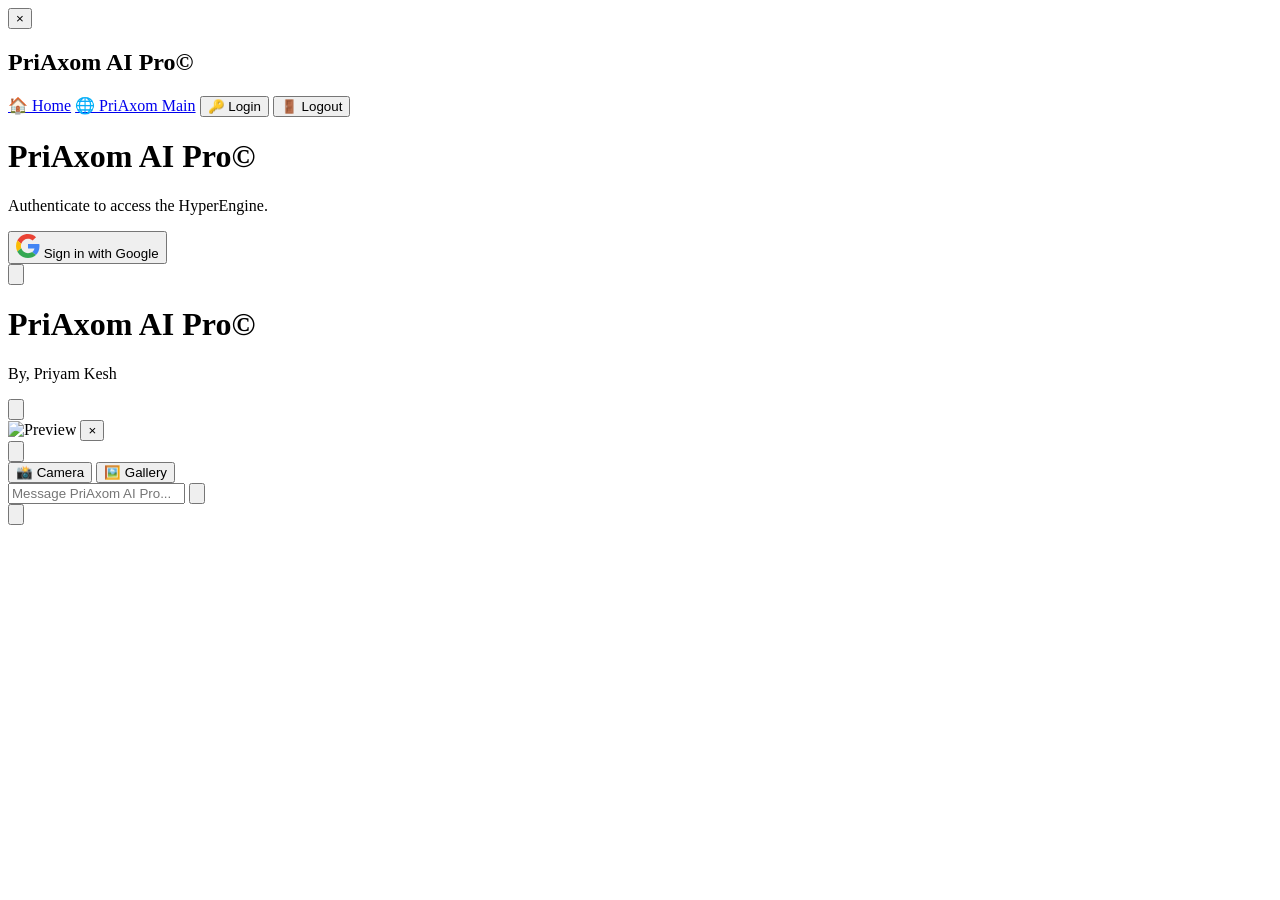
==== index.html @ 87309768 "Add initial index.html file with layout and scripts" ====
<!DOCTYPE html>
<html lang="en">
<head>
    <meta charset="UTF-8">
    <meta name="viewport" content="width=device-width, initial-scale=1.0, maximum-scale=1.0, user-scalable=no, viewport-fit=cover">
    
    <title>PriAxom AI Pro | By Priyam Kesh</title>
    <meta name="description" content="PriAxom AI Pro is an advanced, proprietary artificial intelligence developed entirely by Priyam Kesh.">
    
    <script src="https://cdn.jsdelivr.net/npm/marked/marked.min.js"></script>
    <link rel="stylesheet" href="https://cdn.jsdelivr.net/npm/katex@0.16.9/dist/katex.min.css">
    <script defer src="https://cdn.jsdelivr.net/npm/katex@0.16.9/dist/katex.min.js"></script>
    <script defer src="https://cdn.jsdelivr.net/npm/katex@0.16.9/dist/contrib/auto-render.min.js"></script>

    <link rel="preconnect" href="https://fonts.googleapis.com">
    <link rel="preconnect" href="https://fonts.gstatic.com" crossorigin>
    <link href="https://fonts.googleapis.com/css2?family=Poppins:wght@400;500;600;700&display=swap" rel="stylesheet">
    <link rel="stylesheet" href="style.css">
</head>
<body>

    <div id="sidebar-overlay" class="hidden"></div>
    <div id="sidebar-menu">
        <button id="close-sidebar" aria-label="Close Menu">&times;</button>
        <div class="sidebar-header">
            <h2 class="title">PriAxom AI Pro<span class="copyright">©</span></h2>
        </div>
        <nav class="sidebar-nav">
            <a href="#" id="nav-home">🏠 Home</a>
            <a href="https://priyamkesh.github.io/priaxom/" id="nav-priaxom">🌐 PriAxom Main</a>
            <button id="nav-login" class="nav-btn">🔑 Login</button>
            <button id="nav-logout" class="nav-btn hidden">🚪 Logout</button>
        </nav>
    </div>

    <div id="login-screen" class="login-container">
        <div class="login-box">
            <h1 class="title">PriAxom AI Pro<span class="copyright">©</span></h1>
            <p class="login-subtitle">Authenticate to access the HyperEngine.</p>
            <button id="google-login-btn" class="google-btn">
                <svg viewBox="0 0 48 48" width="24px" height="24px">
                    <path fill="#EA4335" d="M24 9.5c3.54 0 6.71 1.22 9.21 3.6l6.85-6.85C35.9 2.38 30.47 0 24 0 14.62 0 6.51 5.38 2.56 13.22l7.98 6.19C12.43 13.72 17.74 9.5 24 9.5z"></path>
                    <path fill="#4285F4" d="M46.98 24.55c0-1.57-.15-3.09-.38-4.55H24v9.02h12.94c-.58 2.96-2.26 5.48-4.78 7.18l7.73 6c4.51-4.18 7.09-10.36 7.09-17.65z"></path>
                    <path fill="#FBBC05" d="M10.53 28.59c-.48-1.45-.76-2.99-.76-4.59s.27-3.14.76-4.59l-7.98-6.19C.92 16.46 0 20.12 0 24c0 3.88.92 7.54 2.56 10.78l7.97-6.19z"></path>
                    <path fill="#34A853" d="M24 48c6.48 0 11.93-2.13 15.89-5.81l-7.73-6c-2.15 1.45-4.92 2.3-8.16 2.3-6.26 0-11.57-4.22-13.47-9.91l-7.98 6.19C6.51 42.62 14.62 48 24 48z"></path>
                    <path fill="none" d="M0 0h48v48H0z"></path>
                </svg>
                Sign in with Google
            </button>
        </div>
    </div>

    <div id="app-container" class="hidden">
        <header>
            <div class="header-left">
                <button id="menu-btn" aria-label="Open Menu">
                    <svg viewBox="0 0 24 24" fill="none" stroke="currentColor" stroke-width="2" stroke-linecap="round" stroke-linejoin="round"><line x1="3" y1="12" x2="21" y2="12"></line><line x1="3" y1="6" x2="21" y2="6"></line><line x1="3" y1="18" x2="21" y2="18"></line></svg>
                </button>
                <div class="header-titles">
                    <h1 class="title">PriAxom AI Pro<span class="copyright">©</span></h1>
                    <p class="author">By, Priyam Kesh</p>
                </div>
            </div>
            <div class="header-right">
                <button id="fullscreen-btn" aria-label="Toggle Fullscreen">
                    <svg id="fs-enter" viewBox="0 0 24 24" fill="none" stroke="currentColor" stroke-width="2" stroke-linecap="round" stroke-linejoin="round"><path d="M8 3H5a2 2 0 0 0-2 2v3m18 0V5a2 2 0 0 0-2-2h-3m0 18h3a2 2 0 0 0 2-2v-3M3 16v3a2 2 0 0 0 2 2h3"></path></svg>
                    <svg id="fs-exit" viewBox="0 0 24 24" fill="none" stroke="currentColor" stroke-width="2" stroke-linecap="round" stroke-linejoin="round" style="display: none;"><path d="M8 3v3a2 2 0 0 1-2 2H3m18 0h-3a2 2 0 0 1-2-2V3m0 18v-3a2 2 0 0 1 2-2h3M3 16h3a2 2 0 0 1 2 2v3"></path></svg>
                </button>
            </div>
        </header>

        <main class="chat-area" id="chat-history"></main>

        <div class="preview-container" id="preview-container">
            <div class="preview-box">
                <img id="image-preview" src="" alt="Preview">
                <button id="remove-image-btn">&times;</button>
            </div>
        </div>

        <footer class="input-bar">
            <div class="attach-wrapper">
                <button id="attach-btn" aria-label="Attach">
                    <svg viewBox="0 0 24 24" fill="none" stroke="currentColor" stroke-width="2.5" stroke-linecap="round" stroke-linejoin="round"><line x1="12" y1="5" x2="12" y2="19"></line><line x1="5" y1="12" x2="19" y2="12"></line></svg>
                </button>
                <div class="attach-menu" id="attach-menu">
                    <button id="camera-option">📸 Camera</button>
                    <button id="gallery-option">🖼️ Gallery</button>
                </div>
            </div>
            
            <input type="file" id="camera-input" accept="image/*" capture="environment" hidden>
            <input type="file" id="gallery-input" accept="image/*" hidden>

            <div class="input-wrapper">
                <input type="text" id="user-input" placeholder="Message PriAxom AI Pro..." autocomplete="off">
                <button id="mic-btn" aria-label="Voice Input">
                    <svg viewBox="0 0 24 24" fill="none" stroke="currentColor" stroke-width="2" stroke-linecap="round" stroke-linejoin="round"><path d="M12 2a3 3 0 0 0-3 3v7a3 3 0 0 0 6 0V5a3 3 0 0 0-3-3Z"></path><path d="M19 10v2a7 7 0 0 1-14 0v-2"></path><line x1="12" y1="19" x2="12" y2="23"></line><line x1="8" y1="23" x2="16" y2="23"></line></svg>
                </button>
            </div>

            <button id="send-btn" aria-label="Send">
                <svg viewBox="0 0 24 24" fill="none" stroke="currentColor" stroke-width="2.5" stroke-linecap="round" stroke-linejoin="round">
                    <line x1="12" y1="19" x2="12" y2="5"></line>
                    <polyline points="5 12 12 5 19 12"></polyline>
                </svg>
            </button>
        </footer>
    </div>

    <script type="module" src="script.js"></script>
</body>
  </html>
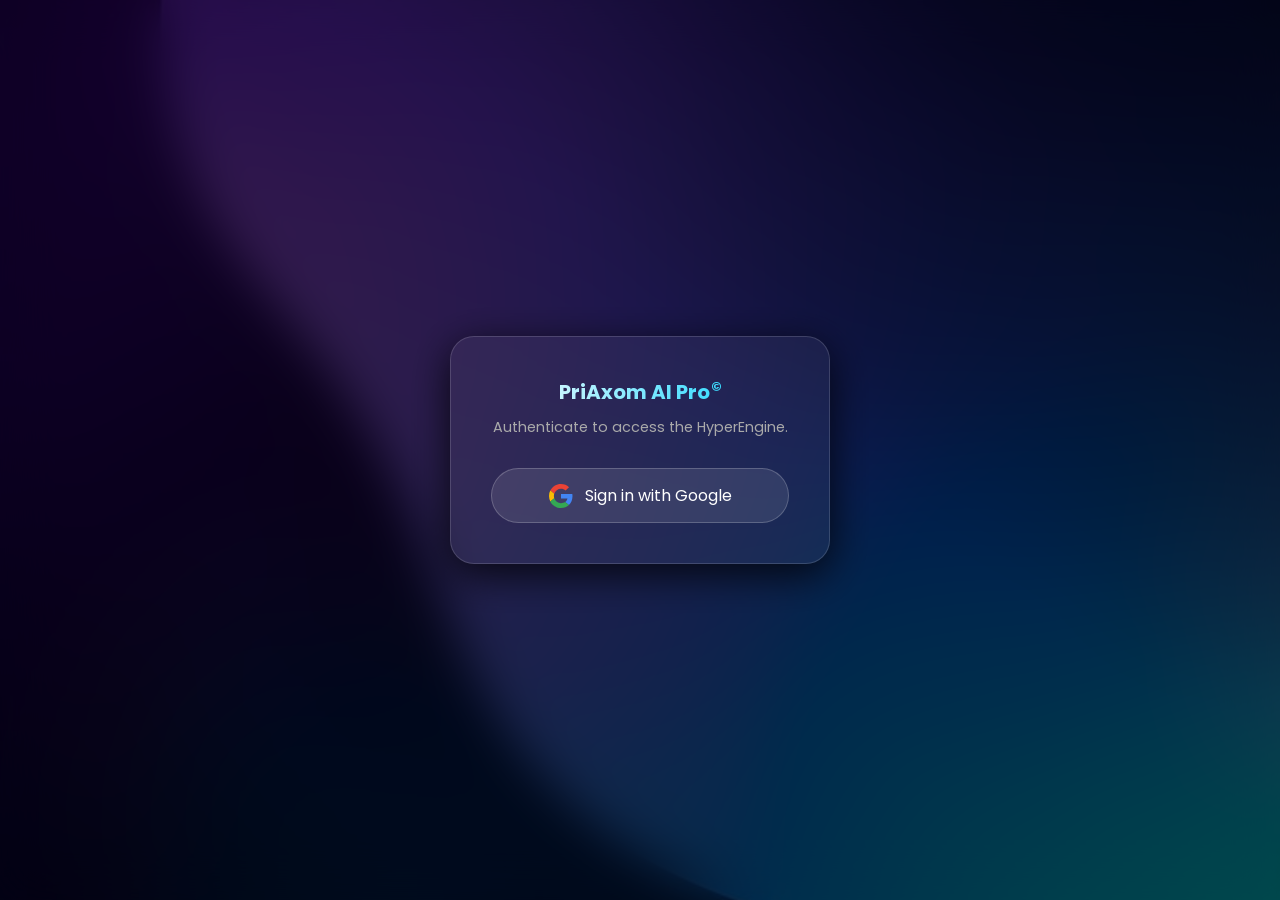
==== commit c61652c3: "Create index.html for PriAxom AI Pro Initial HTML structure for PriAxom AI Pro application, includin" ====
--- a/index.html
+++ b/index.html
@@ -6,6 +6,7 @@
     
     <title>PriAxom AI Pro | By Priyam Kesh</title>
     <meta name="description" content="PriAxom AI Pro is an advanced, proprietary artificial intelligence developed entirely by Priyam Kesh.">
+    <meta name="keywords" content="PriAxom ai pro, priyam kesh, PriAxom Pro, PriAxom HyperEngine, atheist.8825">
     
     <script src="https://cdn.jsdelivr.net/npm/marked/marked.min.js"></script>
     <link rel="stylesheet" href="https://cdn.jsdelivr.net/npm/katex@0.16.9/dist/katex.min.css">
@@ -28,6 +29,12 @@
         <nav class="sidebar-nav">
             <a href="#" id="nav-home">🏠 Home</a>
             <a href="https://priyamkesh.github.io/priaxom/" id="nav-priaxom">🌐 PriAxom Main</a>
+            
+            <a href="https://priyamkesh.github.io/priaxom/gallery.html" id="nav-gallery">🖼️ Gallery</a>
+            <a href="feedback.html" id="nav-feedback">💬 Feedback</a>
+            <a href="we.html" id="nav-about">👥 About Us</a>
+            <a href="privacy.html" id="nav-privacy">🔒 Privacy Policy</a>
+
             <button id="nav-login" class="nav-btn">🔑 Login</button>
             <button id="nav-logout" class="nav-btn hidden">🚪 Logout</button>
         </nav>
@@ -45,7 +52,7 @@
                     <path fill="#34A853" d="M24 48c6.48 0 11.93-2.13 15.89-5.81l-7.73-6c-2.15 1.45-4.92 2.3-8.16 2.3-6.26 0-11.57-4.22-13.47-9.91l-7.98 6.19C6.51 42.62 14.62 48 24 48z"></path>
                     <path fill="none" d="M0 0h48v48H0z"></path>
                 </svg>
-                Sign in with Google
+                <span id="login-text">Sign in with Google</span>
             </button>
         </div>
     </div>
@@ -110,5 +117,4 @@
 
     <script type="module" src="script.js"></script>
 </body>
-  </html>
-  
+</html>
--- a/style.css
+++ b/style.css
@@ -0,0 +1,157 @@
+* { box-sizing: border-box; margin: 0; padding: 0; }
+
+html, body { width: 100%; height: 100%; overflow: hidden; background-color: #000000; }
+
+body {
+    font-family: 'Poppins', system-ui, sans-serif;
+    background-image: url('bg.png'); 
+    background-size: cover; background-position: center; background-repeat: no-repeat;
+    color: #ffffff; 
+    display: flex; flex-direction: column;
+    height: 100dvh; 
+}
+
+.hidden { display: none !important; }
+
+.login-container {
+    position: fixed; top: 0; left: 0; width: 100vw; 
+    height: 100dvh; 
+    background: rgba(0, 0, 0, 0.7); 
+    backdrop-filter: blur(25px); -webkit-backdrop-filter: blur(25px);
+    display: flex; justify-content: center; align-items: center;
+    z-index: 9999; padding: 20px;
+}
+
+.login-box {
+    background: rgba(255, 255, 255, 0.05); 
+    border: 1px solid rgba(255, 255, 255, 0.15);
+    border-radius: 24px; padding: 40px; text-align: center;
+    box-shadow: 0 10px 40px rgba(0,0,0,0.8);
+    width: 100%; max-width: 380px;
+}
+
+.login-subtitle { color: #aaaaaa; margin: 10px 0 30px 0; font-size: 0.9rem; }
+
+.google-btn {
+    background: rgba(255, 255, 255, 0.1); border: 1px solid rgba(255,255,255,0.2);
+    color: white; padding: 14px 20px; border-radius: 30px; font-size: 1rem; font-family: 'Poppins', sans-serif;
+    cursor: pointer; display: flex; align-items: center; justify-content: center; gap: 12px; 
+    width: 100%; transition: all 0.3s ease;
+}
+.google-btn:hover { background: rgba(255, 255, 255, 0.2); transform: translateY(-2px); }
+.google-btn:disabled { opacity: 0.6; cursor: not-allowed; }
+
+#sidebar-overlay {
+    position: fixed; top: 0; left: 0; width: 100vw; 
+    height: 100dvh; 
+    background: rgba(0,0,0,0.6); z-index: 2000;
+}
+#sidebar-menu {
+    position: fixed; top: 0; left: -300px; width: 280px; 
+    height: 100dvh; 
+    background: rgba(15, 15, 20, 0.85); backdrop-filter: blur(30px); -webkit-backdrop-filter: blur(30px);
+    border-right: 1px solid rgba(255, 255, 255, 0.1);
+    z-index: 2001; transition: left 0.3s ease; display: flex; flex-direction: column;
+}
+#sidebar-menu.open { left: 0; }
+
+#close-sidebar { position: absolute; top: 15px; right: 15px; background: transparent; border: none; color: white; font-size: 28px; cursor: pointer; }
+.sidebar-header { padding: 30px 20px; border-bottom: 1px solid rgba(255,255,255,0.1); }
+.sidebar-nav { display: flex; flex-direction: column; padding: 20px 0; }
+.sidebar-nav a, .sidebar-nav button {
+    display: block; padding: 15px 25px; color: white; text-decoration: none; font-size: 1rem;
+    font-family: 'Poppins', sans-serif; background: transparent; border: none; text-align: left; cursor: pointer; transition: background 0.2s;
+}
+.sidebar-nav a:hover, .sidebar-nav button:hover { background: rgba(255,255,255,0.1); color: #00d2ff; }
+
+#app-container { 
+    width: 100%; 
+    height: 100dvh; 
+    display: flex; flex-direction: column; 
+    overflow: hidden;
+}
+
+header {
+    background: rgba(255, 255, 255, 0.03); 
+    backdrop-filter: blur(15px); -webkit-backdrop-filter: blur(15px);
+    padding: 10px 15px; display: flex; justify-content: space-between; align-items: center;
+    border-bottom: 1px solid rgba(255, 255, 255, 0.08); flex-shrink: 0;
+}
+
+.header-left { display: flex; align-items: center; gap: 15px; }
+#menu-btn { background: transparent; border: none; color: white; cursor: pointer; display: flex; align-items: center; }
+#menu-btn svg { width: 28px; height: 28px; }
+.header-titles { display: flex; flex-direction: column; }
+
+.title { font-size: 1.25rem; font-weight: 700; background: linear-gradient(90deg, #ffffff, #00d2ff); -webkit-background-clip: text; -webkit-text-fill-color: transparent; }
+.copyright { font-size: 0.8rem; vertical-align: super; margin-left: 1px; color: white; }
+.author { font-size: 0.75rem; color: #aaaaaa; font-weight: 500; }
+
+.header-right { display: flex; align-items: center; }
+#fullscreen-btn { background: transparent; border: none; color: #00d2ff; cursor: pointer; padding: 5px; }
+#fullscreen-btn svg { width: 22px; height: 22px; transition: transform 0.2s ease; }
+#fullscreen-btn:hover svg { transform: scale(1.1); }
+
+.chat-area { flex: 1; overflow-y: auto; padding: 20px 15px; display: flex; flex-direction: column; gap: 20px; scroll-behavior: smooth; }
+.message { max-width: 85%; display: flex; flex-direction: column; animation: slideUp 0.3s ease forwards; }
+@keyframes slideUp { from { opacity: 0; transform: translateY(15px); } to { opacity: 1; transform: translateY(0); } }
+
+.message.ai-message { align-self: flex-start; }
+.message.user-message { align-self: flex-end; align-items: flex-end; }
+
+.bubble { 
+    padding: 14px 20px; border-radius: 20px; line-height: 1.6; font-size: 0.95rem; word-wrap: break-word; 
+    background: rgba(255, 255, 255, 0.05); backdrop-filter: blur(15px); -webkit-backdrop-filter: blur(15px); 
+    border: 1px solid rgba(255, 255, 255, 0.15); color: #ffffff; box-shadow: 0 8px 32px rgba(0, 0, 0, 0.3);
+}
+.ai-message .bubble { border-bottom-left-radius: 4px; }
+.user-message .bubble { border-bottom-right-radius: 4px; }
+
+.sent-image { max-width: 200px; border-radius: 12px; margin-bottom: 8px; border: 1px solid rgba(255,255,255,0.2); }
+.bubble p { margin-bottom: 10px; } .bubble p:last-child { margin-bottom: 0; }
+.bubble strong { color: #00d2ff; }
+.katex-display { margin: 12px 0; overflow-x: auto; overflow-y: hidden; text-align: left !important; }
+
+.preview-container { display: none; padding: 10px 15px; background: rgba(255, 255, 255, 0.05); border-top: 1px solid rgba(255, 255, 255, 0.1); }
+.preview-box { position: relative; display: inline-block; }
+.preview-box img { height: 60px; border-radius: 8px; }
+#remove-image-btn { position: absolute; top: -5px; right: -5px; background: rgba(255,68,68,0.8); color: white; border: none; border-radius: 50%; width: 20px; height: 20px; cursor: pointer; }
+
+.input-bar {
+    width: 100%; background: rgba(255, 255, 255, 0.02); backdrop-filter: blur(15px); -webkit-backdrop-filter: blur(15px);
+    padding: 12px 15px; display: flex; align-items: center; gap: 10px; border-top: 1px solid rgba(255, 255, 255, 0.08);
+    padding-bottom: calc(12px + env(safe-area-inset-bottom));
+}
+
+.attach-wrapper { position: relative; }
+#attach-btn { width: 45px; height: 45px; border-radius: 50%; background: rgba(255, 255, 255, 0.05); border: 1px solid rgba(255, 255, 255, 0.15); color: #ffffff; cursor: pointer; display: flex; justify-content: center; align-items: center; }
+.attach-menu { display: none; position: absolute; bottom: 60px; left: 0; background: rgba(0, 0, 0, 0.8); border-radius: 12px; padding: 8px; flex-direction: column; gap: 5px; width: 140px; z-index: 100;}
+.attach-menu button { background: none; border: none; color: white; padding: 10px; text-align: left; cursor: pointer; font-family: 'Poppins', sans-serif; }
+
+.input-wrapper {
+    flex: 1; display: flex; align-items: center; min-width: 0; 
+    background: rgba(255, 255, 255, 0.05); border: 1px solid rgba(255, 255, 255, 0.15); 
+    border-radius: 30px; padding: 2px 12px;
+}
+#user-input { flex: 1; width: 100%; min-width: 0; background: transparent; border: none; color: #ffffff; font-size: 1rem; outline: none; padding: 10px 5px; font-family: 'Poppins', sans-serif; }
+#user-input::placeholder { color: #888899; }
+
+/* FIX: Added width/height back to the SVG so it is visible, and added an amazing custom glow animation */
+#mic-btn { background: transparent; border: none; color: #888899; cursor: pointer; padding: 8px; display: flex; align-items: center; justify-content: center; transition: color 0.3s ease; }
+#mic-btn svg { width: 22px; height: 22px; transition: all 0.3s ease; }
+#mic-btn:hover { color: #00d2ff; }
+
+#mic-btn.recording { color: #ff4444; }
+#mic-btn.recording svg {
+    animation: activeMicGlow 1.5s infinite ease-in-out;
+}
+
+@keyframes activeMicGlow {
+    0% { transform: scale(1); filter: drop-shadow(0 0 2px rgba(255, 68, 68, 0.4)); }
+    50% { transform: scale(1.2); filter: drop-shadow(0 0 12px rgba(255, 68, 68, 1)); }
+    100% { transform: scale(1); filter: drop-shadow(0 0 2px rgba(255, 68, 68, 0.4)); }
+}
+
+#send-btn { width: 45px; height: 45px; flex-shrink: 0; border-radius: 16px; background: rgba(255, 255, 255, 0.1); border: 1px solid rgba(255, 255, 255, 0.2); color: #ffffff; cursor: pointer; display: flex; justify-content: center; align-items: center; transition: all 0.3s ease; }
+#send-btn:hover { background: rgba(255, 255, 255, 0.2); transform: scale(1.05); }
+#send-btn svg { width: 22px; height: 22px; }
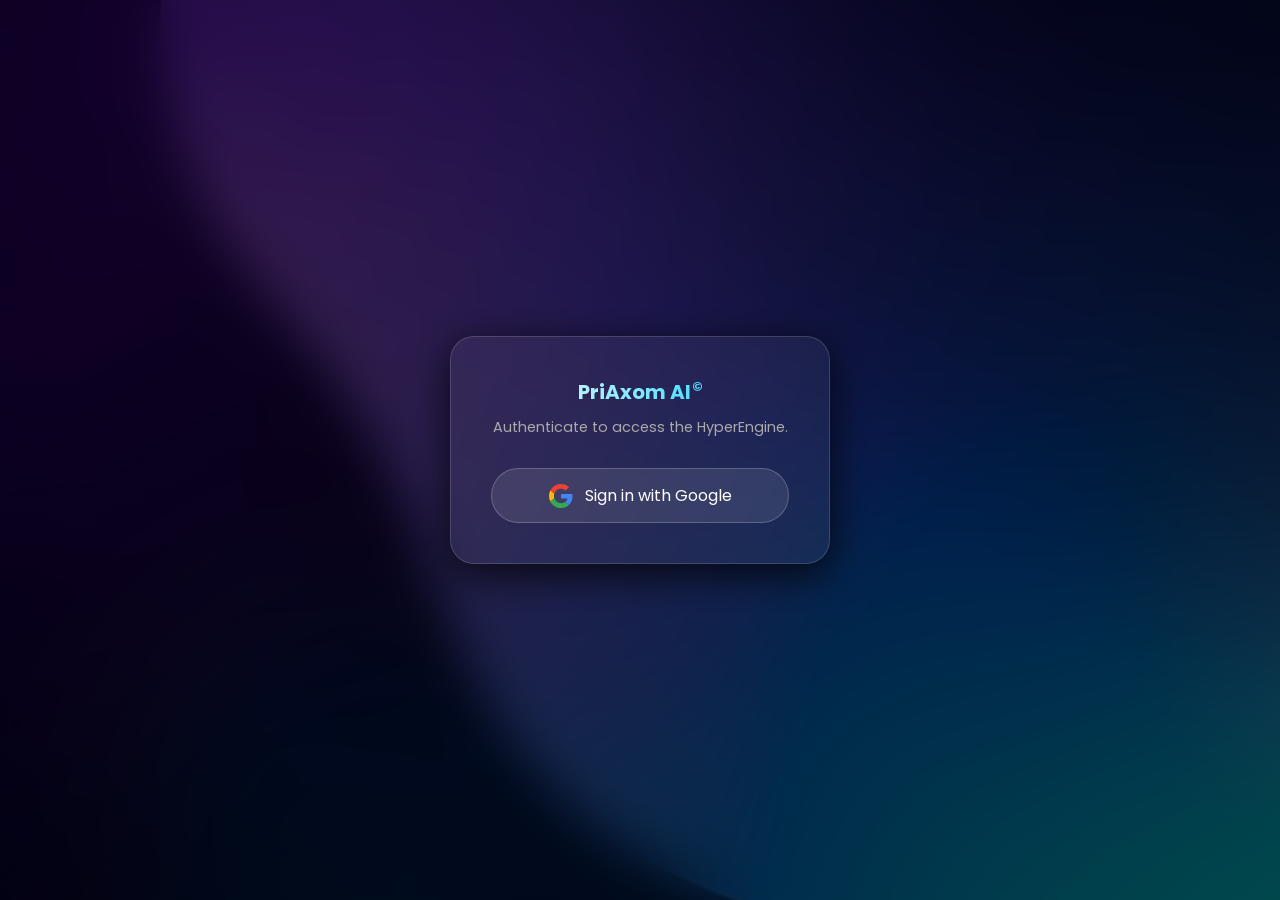
==== commit 8ac4ca45: "Create index.html" ====
--- a/index.html
+++ b/index.html
@@ -4,10 +4,34 @@
     <meta charset="UTF-8">
     <meta name="viewport" content="width=device-width, initial-scale=1.0, maximum-scale=1.0, user-scalable=no, viewport-fit=cover">
     
-    <title>PriAxom AI Pro | By Priyam Kesh</title>
-    <meta name="description" content="PriAxom AI Pro is an advanced, proprietary artificial intelligence developed entirely by Priyam Kesh.">
-    <meta name="keywords" content="PriAxom ai pro, priyam kesh, PriAxom Pro, PriAxom HyperEngine, atheist.8825">
-    
+    <title>PriAxom AI | Advanced Problem-Solving & AI Companion</title>
+    <meta name="title" content="PriAxom AI | Advanced Problem-Solving & AI Companion">
+    <meta name="description" content="PriAxom AI is a state-of-the-art, proprietary artificial intelligence developed entirely from scratch by Priyam Kesh. Capable of advanced mathematics, physics, and dynamic conversational assistance.">
+    <meta name="keywords" content="PriAxom AI, PriAxom, Priyam Kesh, AI Companion, Mathematical AI, Problem Solving AI, Groq AI, Llama Vision, Whisper Mic, atheist.8825, Advanced Artificial Intelligence, PriAxomPRO">
+    <meta name="author" content="Priyam Kesh">
+    <meta name="robots" content="index, follow">
+    <meta name="language" content="English">
+    <link rel="canonical" href="https://priyamkesh.github.io/PriAxomPRO/">
+
+    <meta property="og:type" content="website">
+    <meta property="og:url" content="https://priyamkesh.github.io/PriAxomPRO/">
+    <meta property="og:title" content="PriAxom AI | Advanced Problem-Solving & AI Companion">
+    <meta property="og:description" content="Experience PriAxom AI. A highly advanced artificial intelligence and daily companion developed by Priyam Kesh.">
+    <meta property="og:image" content="https://priyamkesh.github.io/PriAxomPRO/icon-512.png">
+
+    <meta property="twitter:card" content="summary_large_image">
+    <meta property="twitter:url" content="https://priyamkesh.github.io/PriAxomPRO/">
+    <meta property="twitter:title" content="PriAxom AI | Advanced Problem-Solving & AI Companion">
+    <meta property="twitter:description" content="Experience PriAxom AI. A highly advanced artificial intelligence and daily companion developed by Priyam Kesh.">
+    <meta property="twitter:image" content="https://priyamkesh.github.io/PriAxomPRO/icon-512.png">
+
+    <link rel="manifest" href="manifest.json">
+    <meta name="theme-color" content="#000000">
+    <meta name="apple-mobile-web-app-capable" content="yes">
+    <meta name="apple-mobile-web-app-status-bar-style" content="black-translucent">
+    <meta name="apple-mobile-web-app-title" content="PriAxom AI">
+    <link rel="apple-touch-icon" href="icon-192.png">
+
     <script src="https://cdn.jsdelivr.net/npm/marked/marked.min.js"></script>
     <link rel="stylesheet" href="https://cdn.jsdelivr.net/npm/katex@0.16.9/dist/katex.min.css">
     <script defer src="https://cdn.jsdelivr.net/npm/katex@0.16.9/dist/katex.min.js"></script>
@@ -24,25 +48,25 @@
     <div id="sidebar-menu">
         <button id="close-sidebar" aria-label="Close Menu">&times;</button>
         <div class="sidebar-header">
-            <h2 class="title">PriAxom AI Pro<span class="copyright">©</span></h2>
+            <h2 class="title">PriAxom AI<span class="copyright">©</span></h2>
         </div>
         <nav class="sidebar-nav">
-            <a href="#" id="nav-home">🏠 Home</a>
-            <a href="https://priyamkesh.github.io/priaxom/" id="nav-priaxom">🌐 PriAxom Main</a>
-            
-            <a href="https://priyamkesh.github.io/priaxom/gallery.html" id="nav-gallery">🖼️ Gallery</a>
-            <a href="feedback.html" id="nav-feedback">💬 Feedback</a>
-            <a href="we.html" id="nav-about">👥 About Us</a>
-            <a href="privacy.html" id="nav-privacy">🔒 Privacy Policy</a>
-
-            <button id="nav-login" class="nav-btn">🔑 Login</button>
-            <button id="nav-logout" class="nav-btn hidden">🚪 Logout</button>
+            <a href="#" id="nav-home">Home</a>
+            <a href="https://priyamkesh.github.io/PriAxomPRO/" id="nav-priaxom">PriAxom Main</a>
+            <a href="https://priyamkesh.github.io/PriAxomPRO/gallery.html" id="nav-gallery">Gallery</a>
+            <a href="feedback.html" id="nav-feedback">Feedback</a>
+            <a href="we.html" id="nav-about">About Us</a>
+            <a href="privacy.html" id="nav-privacy">Privacy Policy</a>
+            <a href="terms.html" id="nav-terms">Terms And Condition</a>
+            <a href="developer.html" id="nav-developer">Developer &lt;/&gt;</a>
+            <button id="nav-login" class="nav-btn">Login</button>
+            <button id="nav-logout" class="nav-btn hidden">Logout</button>
         </nav>
     </div>
 
     <div id="login-screen" class="login-container">
         <div class="login-box">
-            <h1 class="title">PriAxom AI Pro<span class="copyright">©</span></h1>
+            <h1 class="title">PriAxom AI<span class="copyright">©</span></h1>
             <p class="login-subtitle">Authenticate to access the HyperEngine.</p>
             <button id="google-login-btn" class="google-btn">
                 <svg viewBox="0 0 48 48" width="24px" height="24px">
@@ -64,7 +88,7 @@
                     <svg viewBox="0 0 24 24" fill="none" stroke="currentColor" stroke-width="2" stroke-linecap="round" stroke-linejoin="round"><line x1="3" y1="12" x2="21" y2="12"></line><line x1="3" y1="6" x2="21" y2="6"></line><line x1="3" y1="18" x2="21" y2="18"></line></svg>
                 </button>
                 <div class="header-titles">
-                    <h1 class="title">PriAxom AI Pro<span class="copyright">©</span></h1>
+                    <h1 class="title">PriAxom AI<span class="copyright">©</span></h1>
                     <p class="author">By, Priyam Kesh</p>
                 </div>
             </div>
@@ -91,8 +115,8 @@
                     <svg viewBox="0 0 24 24" fill="none" stroke="currentColor" stroke-width="2.5" stroke-linecap="round" stroke-linejoin="round"><line x1="12" y1="5" x2="12" y2="19"></line><line x1="5" y1="12" x2="19" y2="12"></line></svg>
                 </button>
                 <div class="attach-menu" id="attach-menu">
-                    <button id="camera-option">📸 Camera</button>
-                    <button id="gallery-option">🖼️ Gallery</button>
+                    <button id="camera-option">Camera</button>
+                    <button id="gallery-option">Gallery</button>
                 </div>
             </div>
             
@@ -100,7 +124,7 @@
             <input type="file" id="gallery-input" accept="image/*" hidden>
 
             <div class="input-wrapper">
-                <input type="text" id="user-input" placeholder="Message PriAxom AI Pro..." autocomplete="off">
+                <input type="text" id="user-input" placeholder="Message PriAxom AI..." autocomplete="off">
                 <button id="mic-btn" aria-label="Voice Input">
                     <svg viewBox="0 0 24 24" fill="none" stroke="currentColor" stroke-width="2" stroke-linecap="round" stroke-linejoin="round"><path d="M12 2a3 3 0 0 0-3 3v7a3 3 0 0 0 6 0V5a3 3 0 0 0-3-3Z"></path><path d="M19 10v2a7 7 0 0 1-14 0v-2"></path><line x1="12" y1="19" x2="12" y2="23"></line><line x1="8" y1="23" x2="16" y2="23"></line></svg>
                 </button>
@@ -116,5 +140,20 @@
     </div>
 
     <script type="module" src="script.js"></script>
+
+    <script>
+        if ('serviceWorker' in navigator) {
+            window.addEventListener('load', () => {
+                navigator.serviceWorker.register('service-worker.js')
+                    .then(registration => {
+                        console.log('HyperEngine ServiceWorker registered with scope:', registration.scope);
+                    })
+                    .catch(error => {
+                        console.error('ServiceWorker registration failed:', error);
+                    });
+            });
+        }
+    </script>
 </body>
-</html>
+                                                                                                                                                               </html>
+                                                                                                                                                               
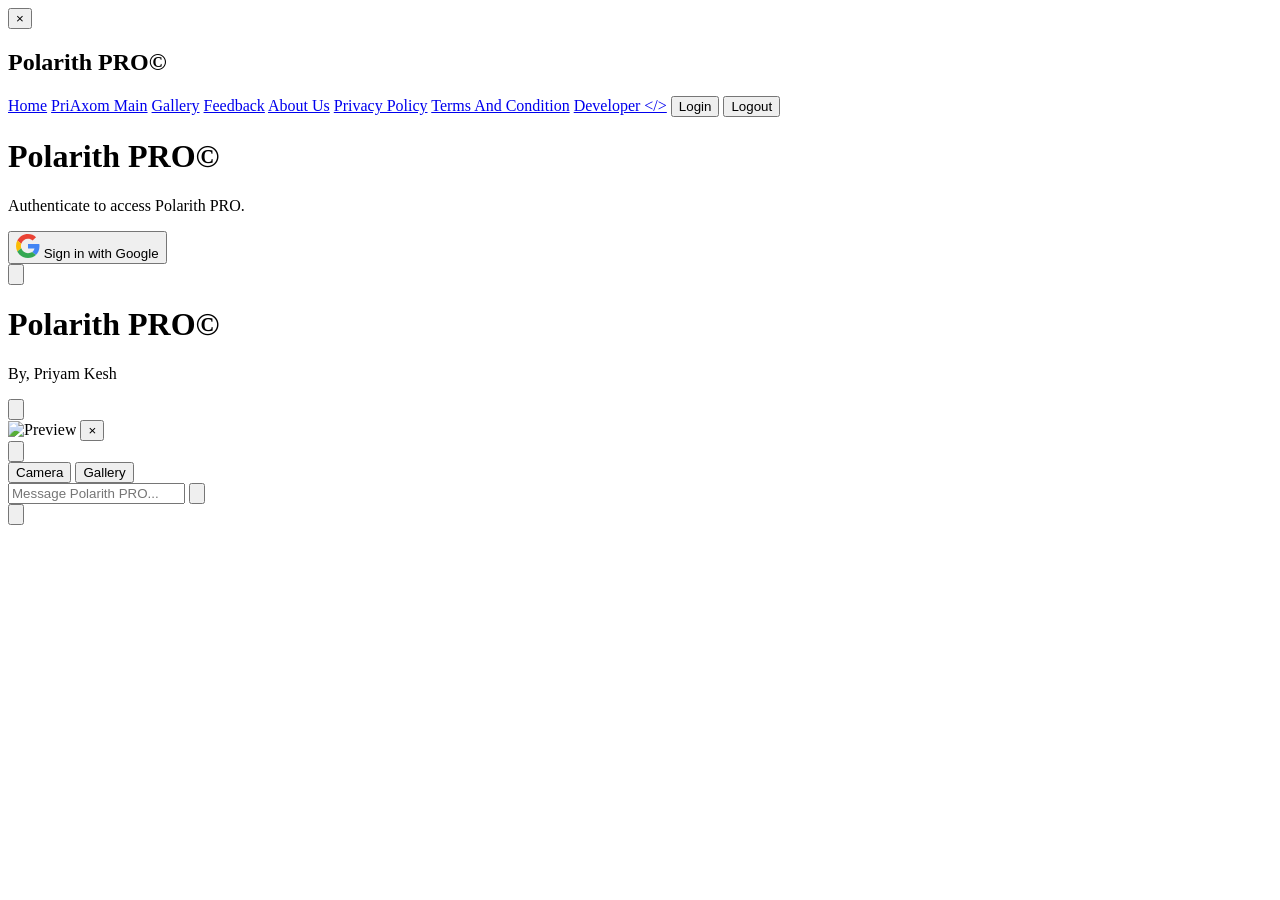
==== commit 646a6cb8: "Create index.html" ====
--- a/index.html
+++ b/index.html
@@ -4,10 +4,10 @@
     <meta charset="UTF-8">
     <meta name="viewport" content="width=device-width, initial-scale=1.0, maximum-scale=1.0, user-scalable=no, viewport-fit=cover">
     
-    <title>PriAxom AI | Advanced Problem-Solving & AI Companion</title>
-    <meta name="title" content="PriAxom AI | Advanced Problem-Solving & AI Companion">
-    <meta name="description" content="PriAxom AI is a state-of-the-art, proprietary artificial intelligence developed entirely from scratch by Priyam Kesh. Capable of advanced mathematics, physics, and dynamic conversational assistance.">
-    <meta name="keywords" content="PriAxom AI, PriAxom, Priyam Kesh, AI Companion, Mathematical AI, Problem Solving AI, Groq AI, Llama Vision, Whisper Mic, atheist.8825, Advanced Artificial Intelligence, PriAxomPRO">
+    <title>Polarith PRO | Advanced Problem-Solving & AI Companion</title>
+    <meta name="title" content="Polarith PRO | Advanced Problem-Solving & AI Companion">
+    <meta name="description" content="Polarith PRO is a state-of-the-art, proprietary artificial intelligence developed entirely from scratch by Priyam Kesh. Capable of advanced mathematics, physics, and dynamic conversational assistance.">
+    <meta name="keywords" content="Polarith PRO, Polarith AI, PriAxom, Priyam Kesh, AI Companion, Mathematical AI, Problem Solving AI, Groq AI, Llama Vision, Whisper Mic, atheist.8825, Advanced Artificial Intelligence, PriAxomPRO">
     <meta name="author" content="Priyam Kesh">
     <meta name="robots" content="index, follow">
     <meta name="language" content="English">
@@ -15,21 +15,21 @@
 
     <meta property="og:type" content="website">
     <meta property="og:url" content="https://priyamkesh.github.io/PriAxomPRO/">
-    <meta property="og:title" content="PriAxom AI | Advanced Problem-Solving & AI Companion">
-    <meta property="og:description" content="Experience PriAxom AI. A highly advanced artificial intelligence and daily companion developed by Priyam Kesh.">
+    <meta property="og:title" content="Polarith PRO | Advanced Problem-Solving & AI Companion">
+    <meta property="og:description" content="Experience Polarith PRO. A highly advanced artificial intelligence and daily companion developed by Priyam Kesh.">
     <meta property="og:image" content="https://priyamkesh.github.io/PriAxomPRO/icon-512.png">
 
     <meta property="twitter:card" content="summary_large_image">
     <meta property="twitter:url" content="https://priyamkesh.github.io/PriAxomPRO/">
-    <meta property="twitter:title" content="PriAxom AI | Advanced Problem-Solving & AI Companion">
-    <meta property="twitter:description" content="Experience PriAxom AI. A highly advanced artificial intelligence and daily companion developed by Priyam Kesh.">
+    <meta property="twitter:title" content="Polarith PRO | Advanced Problem-Solving & AI Companion">
+    <meta property="twitter:description" content="Experience Polarith PRO. A highly advanced artificial intelligence and daily companion developed by Priyam Kesh.">
     <meta property="twitter:image" content="https://priyamkesh.github.io/PriAxomPRO/icon-512.png">
 
     <link rel="manifest" href="manifest.json">
     <meta name="theme-color" content="#000000">
     <meta name="apple-mobile-web-app-capable" content="yes">
     <meta name="apple-mobile-web-app-status-bar-style" content="black-translucent">
-    <meta name="apple-mobile-web-app-title" content="PriAxom AI">
+    <meta name="apple-mobile-web-app-title" content="Polarith PRO">
     <link rel="apple-touch-icon" href="icon-192.png">
 
     <script src="https://cdn.jsdelivr.net/npm/marked/marked.min.js"></script>
@@ -48,7 +48,7 @@
     <div id="sidebar-menu">
         <button id="close-sidebar" aria-label="Close Menu">&times;</button>
         <div class="sidebar-header">
-            <h2 class="title">PriAxom AI<span class="copyright">©</span></h2>
+            <h2 class="title">Polarith PRO<span class="copyright">©</span></h2>
         </div>
         <nav class="sidebar-nav">
             <a href="#" id="nav-home">Home</a>
@@ -66,8 +66,8 @@
 
     <div id="login-screen" class="login-container">
         <div class="login-box">
-            <h1 class="title">PriAxom AI<span class="copyright">©</span></h1>
-            <p class="login-subtitle">Authenticate to access the HyperEngine.</p>
+            <h1 class="title">Polarith PRO<span class="copyright">©</span></h1>
+            <p class="login-subtitle">Authenticate to access Polarith PRO.</p>
             <button id="google-login-btn" class="google-btn">
                 <svg viewBox="0 0 48 48" width="24px" height="24px">
                     <path fill="#EA4335" d="M24 9.5c3.54 0 6.71 1.22 9.21 3.6l6.85-6.85C35.9 2.38 30.47 0 24 0 14.62 0 6.51 5.38 2.56 13.22l7.98 6.19C12.43 13.72 17.74 9.5 24 9.5z"></path>
@@ -88,7 +88,7 @@
                     <svg viewBox="0 0 24 24" fill="none" stroke="currentColor" stroke-width="2" stroke-linecap="round" stroke-linejoin="round"><line x1="3" y1="12" x2="21" y2="12"></line><line x1="3" y1="6" x2="21" y2="6"></line><line x1="3" y1="18" x2="21" y2="18"></line></svg>
                 </button>
                 <div class="header-titles">
-                    <h1 class="title">PriAxom AI<span class="copyright">©</span></h1>
+                    <h1 class="title">Polarith PRO<span class="copyright">©</span></h1>
                     <p class="author">By, Priyam Kesh</p>
                 </div>
             </div>
@@ -124,7 +124,7 @@
             <input type="file" id="gallery-input" accept="image/*" hidden>
 
             <div class="input-wrapper">
-                <input type="text" id="user-input" placeholder="Message PriAxom AI..." autocomplete="off">
+                <input type="text" id="user-input" placeholder="Message Polarith PRO..." autocomplete="off">
                 <button id="mic-btn" aria-label="Voice Input">
                     <svg viewBox="0 0 24 24" fill="none" stroke="currentColor" stroke-width="2" stroke-linecap="round" stroke-linejoin="round"><path d="M12 2a3 3 0 0 0-3 3v7a3 3 0 0 0 6 0V5a3 3 0 0 0-3-3Z"></path><path d="M19 10v2a7 7 0 0 1-14 0v-2"></path><line x1="12" y1="19" x2="12" y2="23"></line><line x1="8" y1="23" x2="16" y2="23"></line></svg>
                 </button>
@@ -155,5 +155,5 @@
         }
     </script>
 </body>
-                                                                                                                                                               </html>
-                                                                                                                                                               
+                  </html>
+                  
